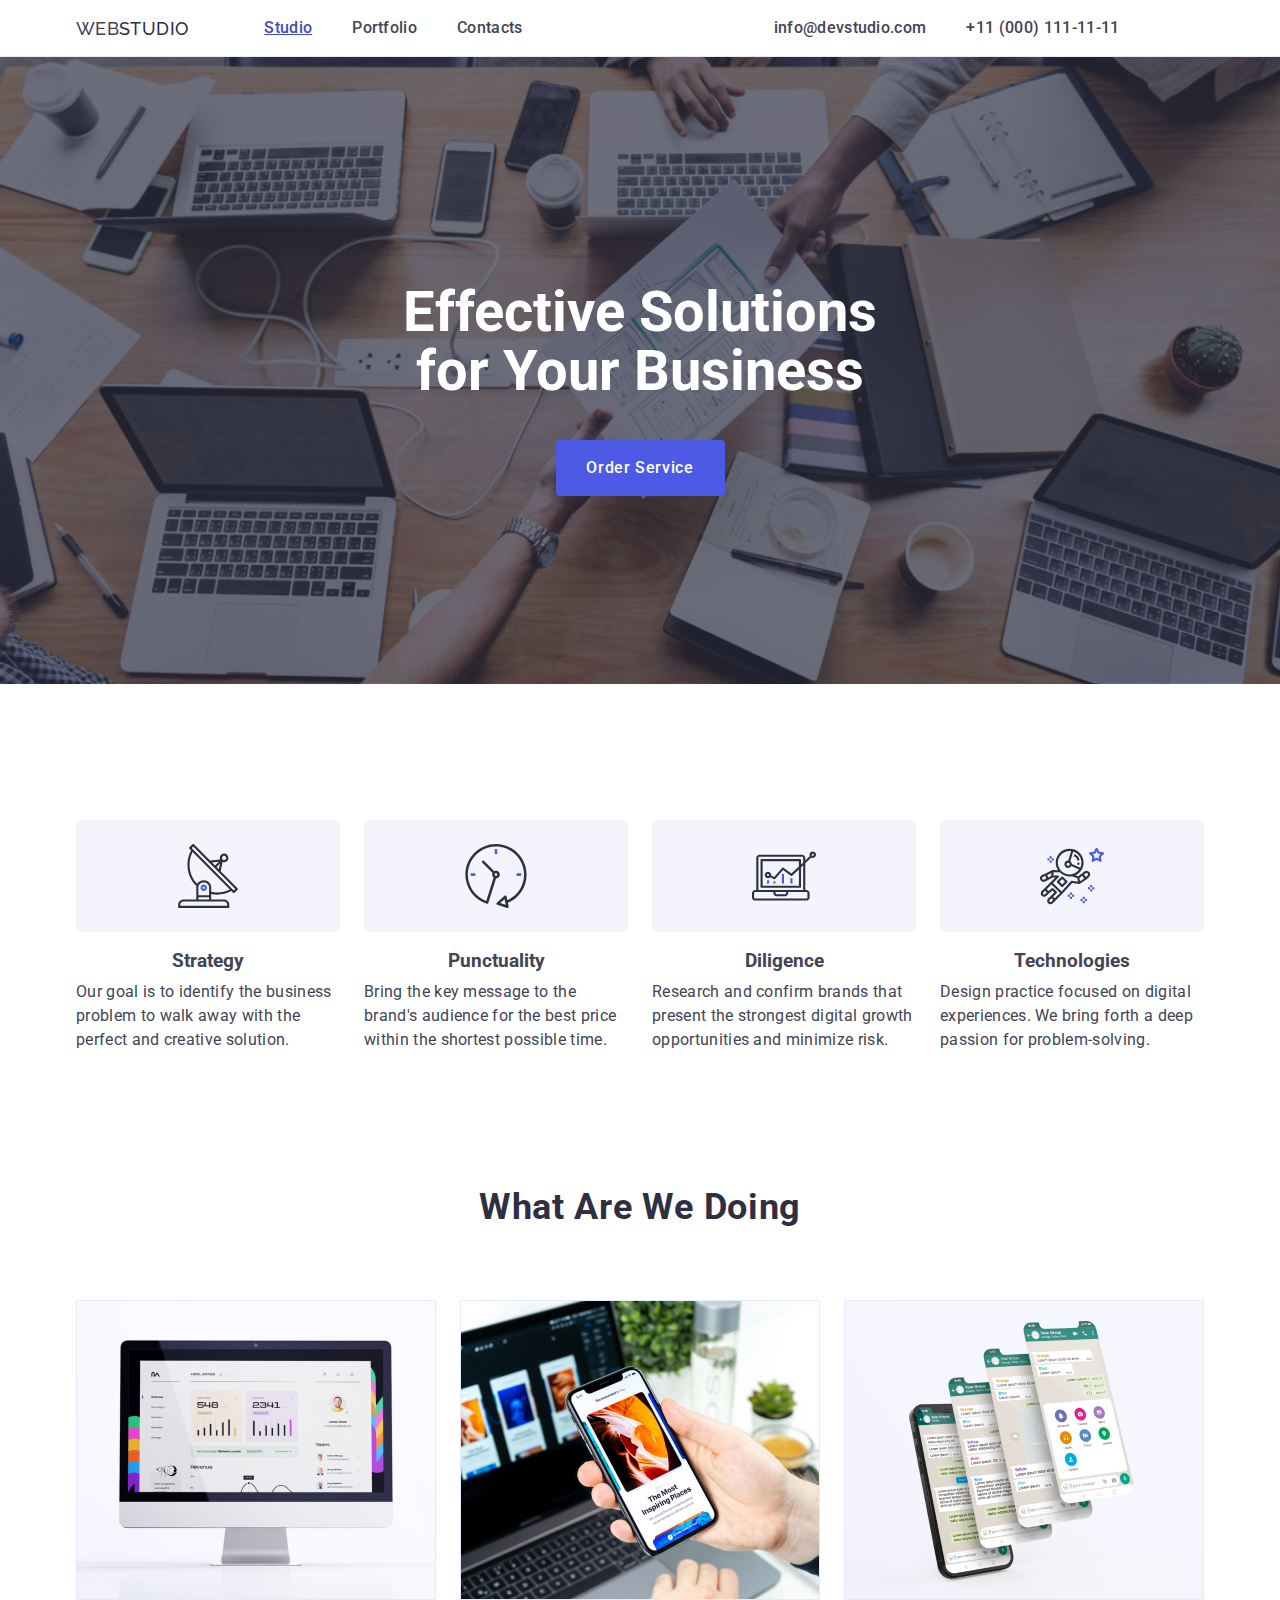
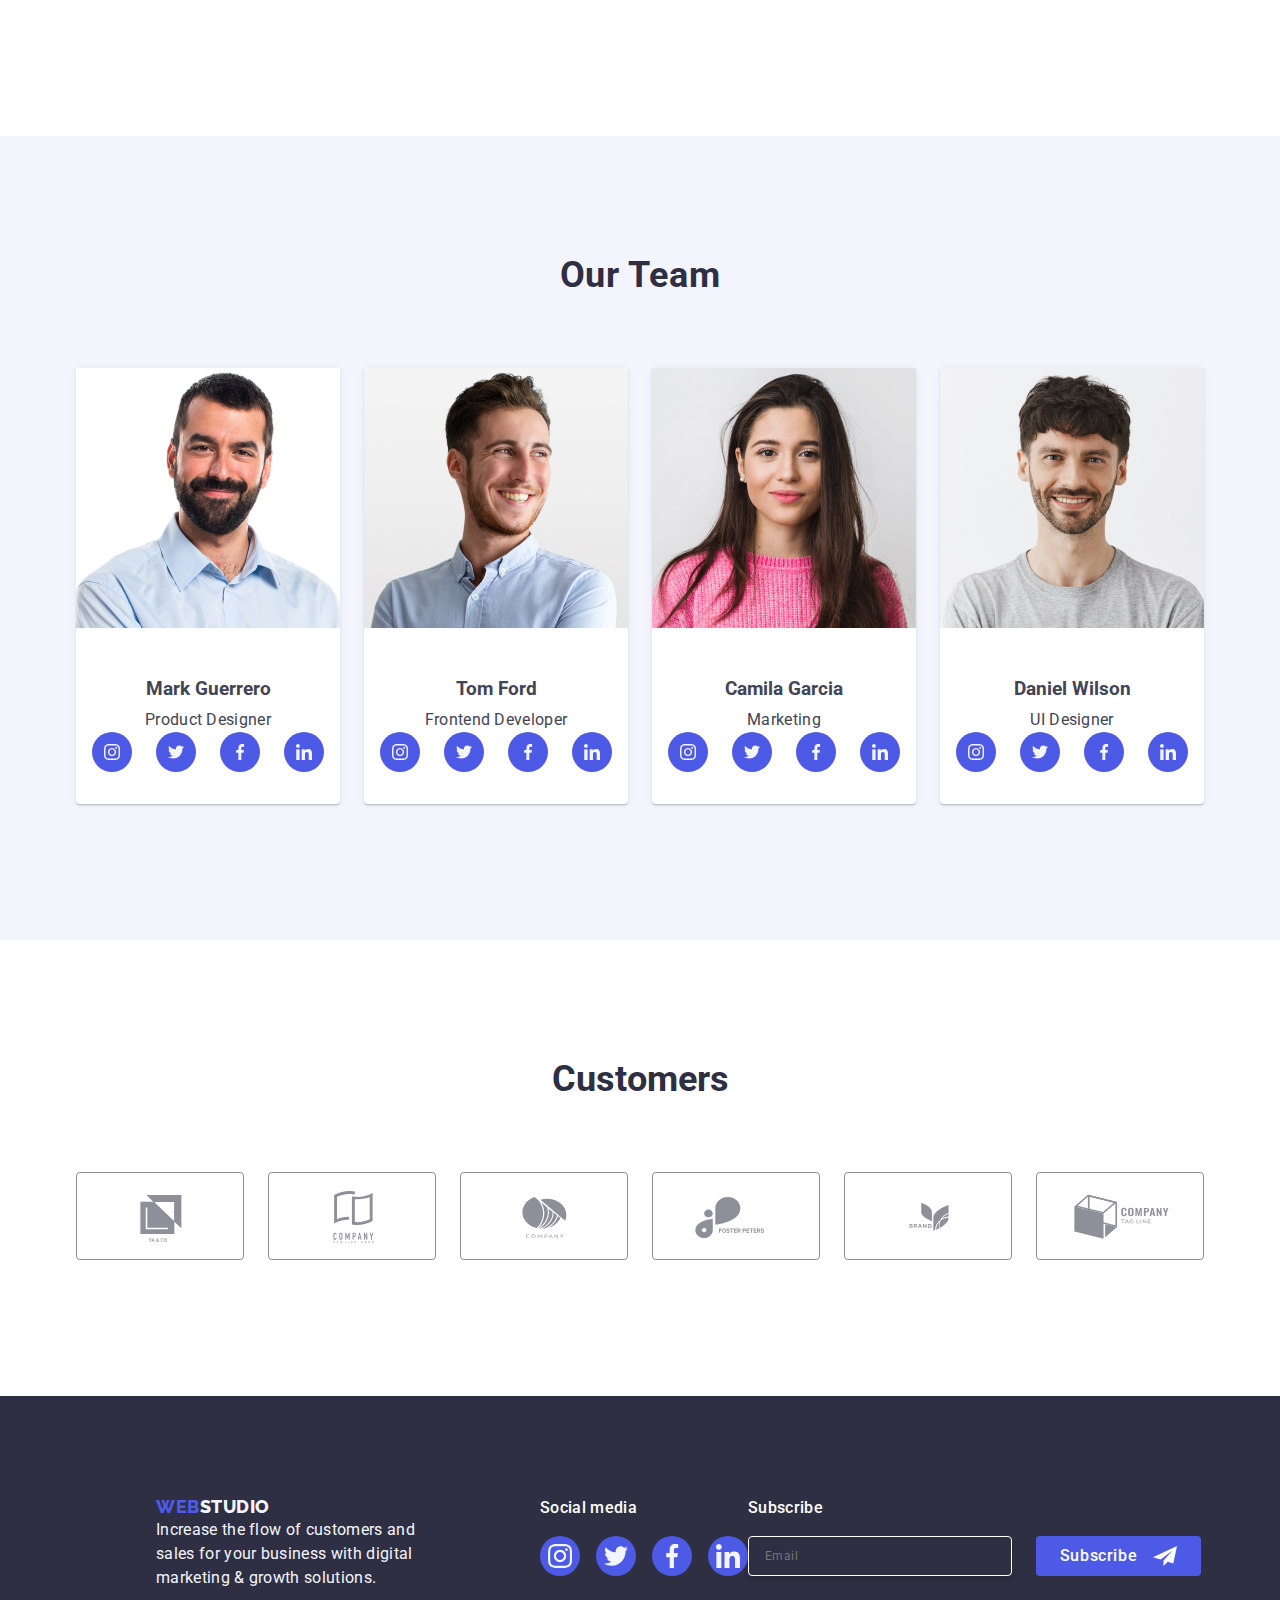
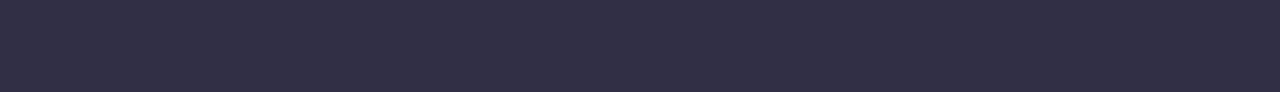
==== index.html @ 58ef7873 "Update index.html" ====
<!DOCTYPE html>
<html lang="en">
  <head>
    <meta charset="UTF-8"/>
    <meta name="viewport" content="width=device-width, initial-scale=1.0"/>
    <title>Studio</title>

    <link
      rel="stylesheet"
      href="https://cdnjs.cloudflare.com/ajax/libs/modern-normalize/1.0.0/modern-normalize.min.css"
    />

    <link rel="stylesheet" href="./css/styles.css"/>
    <link rel="preconnect" href="https://fonts.googleapis.com"/>
    <link rel="preconnect" href="https://fonts.gstatic.com" crossorigin/>
    <link
      href="https://fonts.googleapis.com/css2?family=Raleway:wght@700&display=swap"
      rel="stylesheet"/>

    <link rel="preconnect" href="https://fonts.googleapis.com" />
    <link rel="preconnect" href="https://fonts.gstatic.com" crossorigin/>
    <link
      href="https://fonts.googleapis.com/css2?family=Raleway:wght@700&family=Roboto&display=swap"
      rel="stylesheet"
    />
    <link rel="preconnect" href="https://fonts.googleapis.com" />
    <link rel="preconnect" href="https://fonts.gstatic.com" crossorigin/>
    <link
      href="https://fonts.googleapis.com/css2?family=Raleway:wght@700&family=Roboto:wght@500&display=swap"
      rel="stylesheet"
    />
    <link rel="preconnect" href="https://fonts.googleapis.com"/>
    <link rel="preconnect" href="https://fonts.gstatic.com" crossorigin/>
    <link
      href="https://fonts.googleapis.com/css2?family=Raleway:wght@700&family=Roboto:wght@700&display=swap"
      rel="stylesheet"
    />
    <link rel="preconnect" href="https://fonts.googleapis.com" />
    <link rel="preconnect" href="https://fonts.gstatic.com" crossorigin/>
    <link
      href="https://fonts.googleapis.com/css2?family=Raleway:wght@700&family=Roboto:wght@700;900&display=swap"
      rel="stylesheet"
    />
  </head>
  <body>
    <!--Hero Section-->

    <header class="header">
      <!-- Navigation -->
      <div class="header-div container">
        <nav class="nav">
          <a href="./index.html" class="logo-link link">
            Web<span class="logo-second-word">Studio</span></a
          >
          <ul class="list nav-menu">
            <li><a href="./index.html" class="nav-link studio">Studio</a></li>
            <li>
              <a href="./portfolio.html" class="nav-link link">Portfolio</a>
            </li>
            <li><a href="" class="nav-link link">Contacts</a></li>
          </ul>
        </nav>
        <!-- Contact-Informations -->
        <address class="address list">
          <ul class="list address-list">
            <li>
              <a href="mailto:info@devstudio.com" class="phone-email link"
                >info@devstudio.com</a
              >
            </li>
            <li>
              <a href="tel:+110001111111" class="phone-email link"
                >+11 (000) 111-11-11</a
              >
            </li>
          </ul>
        </address>
      </div>
    </header>

    <main>
      <!--First Section-->

      <section class="first-section">
        <div class="container">
          <h1 class="title-first-section">
            Effective Solutions for Your Business
          </h1>
          <button data-modal-open class="button-first-section" type="button" >
            Order Service
          </button>
        </div>
      </section>

      <!--Second Section-->

      <section class="second-section">
        <div class="container">
          <h2 class="secondtitle visually-hidden">What Are We Doing</h2>
          <ul class="list">
            <li class="second-section-list">
              <!--Primul element al listei conține un <div> care servește ca container pentru iconiță-->

              <div class="second-section-icons">
                <svg width="64" height="64">
                  <use href="./images/icons.svg#icon-strategy"></use>
                </svg>
              </div>
              <h3 class="title-second-section">Strategy</h3>
              <p class="paragraph-second-section">
                Our goal is to identify the business problem to walk away with
                the perfect and creative solution.
              </p>
            </li>
            <li class="second-section-list">
              <div class="second-section-icons">
                <svg width="64" height="64">
                  <use href="./images/icons.svg#icon-punctuality"></use>
                </svg>
              </div>
              <h3 class="title-second-section">Punctuality</h3>
              <p class="paragraph-second-section">
                Bring the key message to the brand's audience for the best price
                within the shortest possible time.
              </p>
            </li>
            <li class="second-section-list">
              <div class="second-section-icons">
                <svg width="64" height="64">
                  <use href="./images/icons.svg#icon-diligence"></use>
                </svg>
              </div>
              <h3 class="title-second-section">Diligence</h3>
              <p class="paragraph-second-section">
                Research and confirm brands that present the strongest digital
                growth opportunities and minimize risk.
              </p>
            </li>
            <li class="second-section-list">
              <div class="second-section-icons">
                <svg width="64" height="64">
                  <use href="./images/icons.svg#icon-technologies"></use>
                </svg>
              </div>
              <h3 class="title-second-section">Technologies</h3>
              <p class="paragraph-second-section">
                Design practice focused on digital experiences. We bring forth a
                deep passion for problem-solving.
              </p>
            </li>
          </ul>
        </div>
      </section>

      <!--Third Section-->

      <section class="section-third">
        <div class="container">
          <h2 class="title-third-section">What are we doing</h2>
          <ul class="list">
            <li class="third-section-list">
              <img src="./images/computer.jpg" alt="computer.jpg" width="360" />
            </li>
            <li class="third-section-list">
              <img
                src="./images/computer-smartphone.jpg"
                alt="computer-smartphone"
                width="360"
              />
            </li>
            <li class="third-section-list">
              <img src="./images/smartphone.jpg" alt="smartphone" width="360" />
            </li>
          </ul>
        </div>
      </section>

      <!--Forth Section-->

      <section class="forth-section">
        <div class="container">
          <h2 class="title-forth-section">Our Team</h2>
          <ul class="list">
            <li class="background-special">
              <img
                src="./images/portrait-1.jpg"
                alt="Mark Guerrero"
                width="264"
              />
              <div class="container-forth">
                <h3 class="title-second-section">Mark Guerrero</h3>
                <p class="paragraph-second-section-forth">Product Designer</p>

                <ul class="forth-social-media">
                  <li class="forth-icons">
                    <a href="" class="link-icons">
                      <svg class="our-team-icons" width="16" height="16">
                        <use href="./images/icons.svg#icon-instagram"></use>
                      </svg>
                    </a>
                  </li>
                  <li class="forth-icons">
                    <a href="" class="link-icons">
                      <svg class="our-team-icons" width="16" height="16">
                        <use href="./images/icons.svg#icon-twitter"></use>
                      </svg>
                    </a>
                  </li>
                  <li class="forth-icons">
                    <a href="" class="link-icons">
                      <svg class="our-team-icons" width="16" height="16">
                        <use href="./images/icons.svg#icon-facebook"></use>
                      </svg>
                    </a>
                  </li>
                  <li class="forth-icons">
                    <a href="" class="link-icons">
                      <svg class="our-team-icons" width="16" height="16">
                        <use href="./images/icons.svg#icon-linkedin"></use>
                      </svg>
                    </a>
                  </li>
                </ul>
              </div>
            </li>
            <li class="background-special">
              <img src="./images/portrait-2.jpg" alt="Tom Ford" width="264" />
              <div class="container-forth">
                <h3 class="title-second-section">Tom Ford</h3>
                <p class="paragraph-second-section-forth">Frontend Developer</p>
                <ul class="forth-social-media">
                  <li class="forth-icons">
                    <a href="" class="link-icons">
                      <svg width="16" height="16">
                        <use href="./images/icons.svg#icon-instagram"></use>
                      </svg>
                    </a>
                  </li>
                  <li class="forth-icons">
                    <a href="" class="link-icons">
                      <svg width="16" height="16">
                        <use href="./images/icons.svg#icon-twitter"></use>
                      </svg>
                    </a>
                  </li>
                  <li class="forth-icons">
                    <a href="" class="link-icons">
                      <svg width="16" height="16">
                        <use href="./images/icons.svg#icon-facebook"></use>
                      </svg>
                    </a>
                  </li>
                  <li class="forth-icons">
                    <a href="" class="link-icons">
                      <svg width="16" height="16">
                        <use href="./images/icons.svg#icon-linkedin"></use>
                      </svg>
                    </a>
                  </li>
                </ul>
              </div>
            </li>

            <li class="background-special">
              <img
                src="./images/portrait-3.jpg"
                alt="Camila Garcia"
                width="264"
              />
              <div class="container-forth">
                <h3 class="title-second-section">Camila Garcia</h3>
                <p class="paragraph-second-section-forth">Marketing</p>
                <ul class="forth-social-media">
                  <li class="forth-icons">
                    <a href="" class="link-icons">
                      <svg width="16" height="16">
                        <use href="./images/icons.svg#icon-instagram"></use>
                      </svg>
                    </a>
                  </li>
                  <li class="forth-icons">
                    <a href="" class="link-icons">
                      <svg width="16" height="16">
                        <use href="./images/icons.svg#icon-twitter"></use>
                      </svg>
                    </a>
                  </li>
                  <li class="forth-icons">
                    <a href="" class="link-icons">
                      <svg width="16" height="16">
                        <use href="./images/icons.svg#icon-facebook"></use>
                      </svg>
                    </a>
                  </li>
                  <li class="forth-icons">
                    <a href="" class="link-icons">
                      <svg width="16" height="16">
                        <use href="./images/icons.svg#icon-linkedin"></use>
                      </svg>
                    </a>
                  </li>
                </ul>
              </div>
            </li>

            <li class="background-special">
              <img
                src="./images/portrait-4.jpg"
                alt="Daniel Wilson"
                width="264"
              />
              <div class="container-forth">
                <h3 class="title-second-section">Daniel Wilson</h3>
                <p class="paragraph-second-section-forth">UI Designer</p>
                <ul class="forth-social-media">
                  <li class="forth-icons">
                    <a href="" class="link-icons">
                      <svg width="16" height="16">
                        <use href="./images/icons.svg#icon-instagram"></use>
                      </svg>
                    </a>
                  </li>
                  <li class="forth-icons">
                    <a href="" class="link-icons">
                      <svg width="16" height="16">
                        <use href="./images/icons.svg#icon-twitter"></use>
                      </svg>
                    </a>
                  </li>
                  <li class="forth-icons">
                    <a href="" class="link-icons">
                      <svg width="16" height="16">
                        <use href="./images/icons.svg#icon-facebook"></use>
                      </svg>
                    </a>
                  </li>
                  <li class="forth-icons">
                    <a href="" class="link-icons">
                      <svg width="16" height="16">
                        <use href="./images/icons.svg#icon-linkedin"></use>
                      </svg>
                    </a>
                  </li>
                </ul>
              </div>
            </li>
          </ul>
        </div>
      </section>

      <!--FIVE SECTION ( CUSTOMERS)-->

      <section class="section-customers">
        <div class="container">
          <h2 class="subtitle">Customers</h2>
          <ul class="list-customers">
            <li class="icons-list">
              <a href="" class="link-customers-five-section">
                <svg width="104" height="56" class="icons-list-svg">
                  <!--icon yago-->
                  <use href="./images/icons.svg#icon-YAGO"></use>
                </svg>
              </a>
            </li>
            <li class="icons-list">
              <a href="" class="link-customers-five-section">
                <svg width="104" height="56" class="icons-list-svg">
                  <!--company tagline here-->
                  <use href="./images/icons.svg#icon-Logo-1"></use>
                </svg>
              </a>
            </li>
            <li class="icons-list">
              <a href="" class="link-customers-five-section">
                <svg width="104" height="56" class="icons-list-svg">
                  <use href="./images/icons.svg#icon-COMPANY"></use>
                </svg>
              </a>
            </li>

            <li class="icons-list">
              <a href="" class="link-customers-five-section">
                <svg width="104" height="56" class="icons-list-svg">
                  <use href="./images/icons.svg#icon-Logo-3"></use>
                </svg>
              </a>
            </li>
            <li class="icons-list">
              <a href="" class="link-customers-five-section">
                <svg width="104" height="56" class="icons-list-svg">
                  <use href="./images/icons.svg#icon-BRAND"></use>
                </svg>
              </a>
            </li>

            <li class="icons-list">
              <a href="" class="link-customers-five-section">
                <svg width="104" height="56" class="icons-list-svg">
                  <use href="./images/icons.svg#icon-Logo-4"></use>
                </svg>
              </a>
            </li>
          </ul>
        </div>
      </section>
    </main>

    <!--Footer Section-->

    <footer class="footer-class">

      <!--Logo Footer-->
      <div class="container-footer">
        <div class="logo-and-paragraph">
          <a href="./index.html" class="logo-footer"
            >Web<span class="span-footer">Studio</span></a
          >
          <p class="logo-footer-link">
            Increase the flow of customers and sales for your business with
            digital marketing & growth solutions.
          </p>
        </div>


        <!--Retele sociale-->

        <div class="footer-socials">
          <p class="p-social-media">Social media</p>
          <ul class="footer-list">
            <li class="listaa">
              <a href="" class="link-footer">
                <svg class="last-icons" width="24" height="24">
                  <use href="./images/icons.svg#icon-instagram"></use>
                </svg>
              </a>
            </li>
            <li class="listaa">
              <a href="" class="link-footer">
                <svg class="last-icons" width="24" height="24">
                  <use href="./images/icons.svg#icon-twitter"></use>
                </svg>
              </a>
            </li>
            <li class="listaa">
              <a href="" class="link-footer">
                <svg class="last-icons" width="24" height="24">
                  <use href="./images/icons.svg#icon-facebook"></use>
                </svg>
              </a>
            </li>
            <li class="listaa">
              <a href="" class="link-footer">
                <svg class="last-icons" width="24" height="24">
                  <use href="./images/icons.svg#icon-linkedin"></use>
                </svg>
              </a>
            </li>
          </ul>
        </div>


        <div class="subscribe-container">
          <p class="p-subscribe">Subscribe</p>
          <form class="subscribe-form">
            <label class="subscribe-label">
              <input name="name-subscribe" type="email" placeholder="Email" class="input-sub">
            </label>
            <button type="submit" class="button-subscribe">Subscribe
              <svg class="svg-subscribe" width="24" height="24">
                <use href="./images/icons.svg#icon-three"></use>
              </svg>
            </button>
          </form>
        </div>
      </div>

    




    </footer>
    <div data-modal class="modal-cls is-hidden">
      <div class="modal-window">
        <button data-modal-close type="button" class="modal-button">
          <svg width="8" height="8" class="modal-svg">
            <use href="./images/icons.svg#close-black"></use>
          </svg>
        </button>
        <p class="p-modal">Leave your contacts and we will call you back</p>


        <!--FORM-->

        <form>
        
        <div class="form">

          <!--Name-->
          <label class="name-label" for="user-name" >Name</label>
           <div class="input">
            <input class="input-class" id="user-name" name="user-name" type="text">
            <svg class="input-svg" width="18" height="24">
              <use href="./images/icons.svg#icon-man"></use>
            </svg>
          </div>
          </div>
         
            <!--Phone-->

            <div class="form">
         
            <label for="user-name" class="name-label">Phone</label>
            <div class="input">
              <input class="input-class" id="user-name" name="user-name" type="text">
              <svg class="input-svg" width="18" height="24">
                <use href="./images/icons.svg#icon-phone"></use>
              </svg>
           </div>
          </div>
          


            <!--Email-->

            <div class="form">
          
            <label for="user-name" class="name-label">Email</label>
            <div class="input">
              <input class="input-class" id="user-name" name="user-name" type="text">
              <svg  class="input-svg" width="18" height="24">
                <use href="./images/icons.svg#icon-email-black"></use>
              </svg>
           </div>
           </div>
          
            <!--Comment-->

           <div class="comment-form">
            <label class="name-label" for="user-comment">Comment</label>
            <textarea class="textarea-form" id="user-comment" name="user-comment" placeholder="Text input"></textarea>

           </div>


           <!--Checkbox-->


           <div class="container-checkbox">
            <input class="input-checkbox visually-hidden" id="user-privacy" type="checkbox" value="true" name="user-privacy">
            <label for="user-privacy" class="name-label-checkbox" >I accept the terms and conditions of the
            <span class="span-privacy">
              <svg class="svg-checkbox" width="10" height="8">
                <use href="./images.svg#check"></use>
              </svg>
            </span>
            <a href="" class="link-privacy">Privacy Policy</a>
          </label>

          </div>
          <button class="button-checkbox">Send</button>
          </form>


           </div>



           
         

        

        

        

          
          
     

    </div>
    <script src="./js/modal.js"></script>


  </body>
</html>
---- css/styles.css ----
:root {
  --main-color-white: white;
  --text-color-white: #FFFFFFFF;
  --text-color-navy: #2e2f42;
  --text-color-slate: #434455;
  --text-color-cloud: #f4f4fd;
  --text-color-logo: #4d5ae5;
  --background-color: #2e2f42;
  --button-hover-color: #404bbf;
  --label-color: #8e8f99;
  /* --button-color: #f4f4f4fd; */
  
  --logo-font-family: "Raleway", sans-serif;
  --text-font-family: "Roboto", sans-serif;
}

body {
  font-family: var(--text-font-family);
  background-color: var(--main-color-white);
  color: var(--text-color-slate);
}


h2 {
  margin: 0;
}


p{
  margin: 0;
  
}









.container {
  width: 1158px;
  margin: 0 auto;
  padding: 0 15px;
}


/*Header*/



.header {
  border-bottom: 1px solid #e7e9fc;
  box-shadow: 0px 2px 1px rgba(46, 47, 66, 0.08), 0px 1px 1px rgba(46, 47, 66, 0.16), 0px 1px 6px rgba(46, 47, 66, 0.08);
}

.header-div {
  display: flex;
  width: 1158px;
  margin: 0 auto;
  padding: 0 15px;
}



.nav {
  display: flex;
  align-items: center;
}


.logo-link {
  color: var(--text-color-logo);
  font-family: var(--logo-font-family);
  font-size: 18px;
  font-weight: 800;
  line-height: 1.17;
  letter-spacing: 0.54px;
  text-transform: uppercase;
  margin-right: 76px;
  display: inline-block;
}



.logo-second-word {
  color: var(--text-color-navy);
}


.list {
  list-style: none;
  gap: 24px;

  display: flex;
}


.nav-menu {
  display: flex;
  gap: 40px;
}




.nav-link {
  color: var(--text-color-navy);
  font-size: 16px;
  font-weight: 500;
  line-height: 150%;
  letter-spacing: 0.32px;
  padding: 24px 0;
 



  
}

.nav-link:hover .nav-link:focus {
  color: var(--button-hover-color);
}




.address {
  color: var(--text-color-slate);
  font-size: 16px;
  font-style: normal;
  line-height: 150%;
  letter-spacing: 0.32px;
}

.address-list {
  display: flex;
  gap: 40px;
  /* adaugat in tema 4 */
  padding-left: 251px;
}

.address:hover .address:focus {
  color: var(--text-color-cloud);
}


.phone-email {
  color: var(--text-color-slate);
  line-height: 1.5;
  letter-spacing: 0.02em;
  transition: color 250ms cubic-bezier(0.4, 0, 0.2, 1);
}

.phone-email:hover .phone-email:focus {
  background-color: var(--button-hover-color);
}


/*First Section*/




.first-section {
  background-color: #2e2f42;
  padding: 188px 0;
  background-image: linear-gradient(
      rgba(46, 47, 66, 0.7),
      rgba(46, 47, 66, 0.7)
    ),
    url(../images/pozahero.jpg);

  background-repeat: no-repeat;
  background-position: center;
  background-size: cover;
  max-width: 1440px;
}



.title-first-section {
  font-size: 56px;
  line-height: 1.07;
  text-align: center;
  color: #ffffff;
  width: 496px;

  margin-left: auto;
  margin-right: auto;
}

.button-first-section {
  display: block;
  min-width: 169px;
  height: 56px;
  border: none;
  background-color: #4d5ae5;
  border-radius: 4px;
  cursor: pointer;
  color: var(--WHITE, #fff);

  /* Button Text */
  font-family: Roboto;
  font-size: 16px;
  font-style: normal;
  font-weight: 500;
  line-height: 24px; /* 150% */
  letter-spacing: 0.64px;
  margin-left: auto;
  margin-right: auto;
  transition: background-color 250ms cubic-bezier(0.4, 0, 0.2, 1);
  
}

.button-first-section:hover {
  background-color: #404bbf;
}

.button-first-section:focus {
  background-color: #404bbf;
}



/*Second section*/

.p-social-media {

  margin-bottom: 16px;
  font-family: Roboto;
  font-weight: 500;
  font-size: 16px;
  line-height: 1.5;
  letter-spacing: 0.02em;
  color: var(--text-color-white);
  font-style: normal;
  
  
}










ul {
  padding: 0;
}



.title-second-section {
  margin-bottom: 8px;
  text-align: center;
}

.paragraph-second-section {
  /* Body */
  font-family: Roboto;
  font-size: 16px;
  font-style: normal;
  font-weight: 400;
  line-height: 24px; /* 150% */
  letter-spacing: 0.32px;
}

.second-section {
  padding: 120px 0;
  display: flex;
}

.paragraph-second-section-forth {
  color: var(--SLATE, #434455);
  text-align: center;

  /* Body */
  font-family: Roboto;
  font-size: 16px;
  font-style: normal;
  font-weight: 400;
  line-height: 24px; /* 150% */
  letter-spacing: 0.32px;
}

.forth-social-media {
  display: flex;
  justify-content: center;
  gap: 24px;
}

.forth-icons {
  height: 40px;
  width: 40px;
  list-style-type: none;
}

.link-icons {
  width: 100%;
  height: 100%;
  background-color: #4d5ae5;
  border-radius: 50%;
  display: flex;
  align-items: center;
  justify-content: Center;
  fill: var(--text-color-cloud);
  transition: background-color 250ms cubic-bezier(0.4, 0, 0.2, 1);

}

.link-icons:hover {
  background-color: #404bbf;
}

.link-icons:focus {
  background-color: #404bbf;
}

.our-team-icons {
  /* fill: #f4f4fd; */
  fill: var(--text-color-cloud);
}

.section-customers {
  padding-top: 120px;
  padding-bottom: 120px;
}



.list-customers {
  list-style: none;
  /* padding: 24px; */
  display: flex;

  gap: 24px;

  
}


.subtitle {

  font-size: 36px;
  line-height: 1.11;
  color: var(--NAVY-BLUE, #2e2f42);
  margin-bottom: 72px;
  
  text-align: center;
}





.icons-list {
  width: 168px;
  height: 88px;
  /* flex-shrink: 0;
  border-radius: 4px;
  border: 1px solid #8e8f99;
  display: flex;
  align-items: center;
  fill: currentColor; */
}

.icons-list-svg {

  width: 104px;
  height: 56px;
  fill: currentColor;


}


.link-customers-five-section {
  width: 100%;
  height: 100%;
  border: 1px solid #8e8f99;
  border-radius: 4px;
  display: flex;
  align-items: center;
  justify-content: center;
  color: #8e8f99;
  transition: border-color 250ms cubic-bezier(0.4, 0, 0.2, 1), color 250ms cubic-bezier(0.4, 0, 0.2, 1);

  /* box-sizing: border-box; */
}

.link-customers-five-section:hover {
  color: #404bbf;
  border-color: #404bbf;
}

.link-customers-five-section:focus {
  color: #404bbf ;
  border-color: #404bbf;
}

.link {
  text-decoration: none;
  font-weight: 500;
  line-height: 1.5;
  letter-spacing: 0.02em;
  color: var(--list-color);
}

.forth-section {
  background-color: #f4f4fd;
  padding: 120px 0;
}

.title-forth-section {
  margin-bottom: 72px;
  font-size: 36px;
  line-height: 1.11;
  text-align: center;
  letter-spacing: 0.02em;
  text-transform: capitalize;
  color: #2e2f42;
}

.background-special {
  border-top-left-radius: 0px;
  border-top-right-radius: 0px;
  border-bottom-left-radius: 4px;
  border-bottom-right-radius: 4px;
  width: 100%;
  min-width: 264px;
  gap: 24px;

  box-shadow: 0px 1px 6px rgba(46, 47, 66, 0.08),
    0px 1px 1px rgba(46, 47, 66, 0.16), 0px 2px 1px rgba(46, 47, 66, 0.08);
  border-radius: 0px 0px 4px 4px;
  background: var(--WHITE, #fff);
  box-shadow: 0px 2px 1px 0px rgba(46, 47, 66, 0.08),
    0px 1px 1px 0px rgba(46, 47, 66, 0.16),
    0px 1px 6px 0px rgba(46, 47, 66, 0.08);
}

.container-forth {
  padding-top: 32px;
  padding-bottom: 32px;
}

.link:hover {
  color: #404bbf;
}
.link:focus {
  color: #404bbf;
}



img {
  display: block;
}

.studio {

  color: #404bbf;
  position: relative;
  transition: color 250ms cubic-bezier(0.4, 0, 0.2, 1);
  
  
  

}



.studio::after {

  content: "";
  position: absolute;
  left: 0;
  bottom: -1px;
  height: 4px;
  background-color: #404bbf;
  border-radius: 2px;
  transition: color 250ms cubic-bezier(0.4, 0, 0.2, 1);



}




/* .port {

  color: #404bbf;
  position: relative;

  







} */


.port::after {

  content: '';
  position: absolute;
  left: 0;
  bottom: -1px;
  height: 4px;
  background-color: #404bbf;
  border-radius: 2px;
  transition: color 250ms cubic-bezier(0.4, 0, 0.2, 1);




}












.button {
  font-family: "Roboto", sans-serif;
  font-weight: 500;
  font-size: 16px;
  line-height: 1.5;
  letter-spacing: 0.04em;
  color: #4d5ae5;
  background-color: #f4f4fd;

  cursor: pointer;
  padding: 12px 24px;
  border: 1px solid #e7e9fc;
  border-radius: 4px;
  transition: color 250ms cubic-bezier(0.4, 0, 0.2, 1), background-color 250ms cubic-bezier(0.4, 0,  0.2, 1), border-color 250ms cubic-bezier(0.4, 0, 0.2, 1), box-shadow 250ms cubic-bezier(0.4, 0, 0.2, 1);
  
 
  



}






.button:hover {
  background-color: #404bbf;
  color: #ffffffff;
  border: 1px solid transparent;
  box-shadow:  0px 3px 1px rgba(0, 0, 0, 0.1), 0px 2px 1px rgba(0, 0, 0, 0.08), 0px 2px 2px rgba(0, 0, 0, 0.12);
}
.button:focus {
  background-color: #404bbf;
  color: #ffffffff;
  border: 1px solid transparent;
  box-shadow:  0px 3px 1px rgba(0, 0, 0, 0.1), 0px 2px 1px rgba(0, 0, 0, 0.08), 0px 2px 2px rgba(0, 0, 0, 0.12);

}




.portfolio-list {
  display: flex;
  flex-wrap: wrap;
  column-gap: 24px;
  row-gap: 48px;
}

.portfolio-link {
  /* width: calc((100%-48px) / 3); */
  display:block;
  transition: box-shadow 250ms cubic-bezier(0.4, 0, 0.2, 1);

 



}

.portfolio-link-div {
  padding: 32px 16px;
  border: 1px solid #e7e9fc;
  border-top: none;
 
 
}

.portfolio-link:hover{
  box-shadow: 0px 1px 6px rgba(46, 47, 66, 0.08), 0px 1px 1px rgba(46, 47, 66, 0.16), 0px 2px 1px rgba(46, 47, 66, 0.08); 
  /* transition: box-shadow 250ms cubic-bezier(0.4, 0, 0.2, 1); */

  /* transform: translateY(0%); */

  


 





}

.card {

  position: relative;
  overflow: hidden;


}

.p-card {

  position: absolute;
  top: 0;

  
  font-size: 16px;
  line-height: 1.5em;
  letter-spacing: 0.02em;
  color: var(--text-color-cloud);
  padding: 40px 32px;
  background-color: #4d5ae5;
  height: 100%;
  width: 100%;
  transform: translateY(100%);
  transition: transform 250ms cubic-bezier(0.4, 0, 0.2, 1);
  
  


}


.portfolio-link:hover .p-card {

  transform: translateY(0);

}


.portfolio-link:focus .p-card {

  transform: translateY(0);
}







.portfolio-link:focus{

  box-shadow: 0px 1px 6px rgba(46, 47, 66, 0.08), 0px 1px 1px rgba(46, 47, 66, 0.16), 0px 2px 1px rgba(46, 47, 66, 0.08); 
  transform: translateY(0%);

}





.footer-class {
  background-color: var(--background-color);
  padding: 100px 0;
  /* margin: 0; */
}

.container-footer {
  display: flex;
  align-items: baseline;
  /* margin-right: 120px; */
}

.logo-and-paragraph {
  /* padding-top: 32px;
  padding-bottom: 32px; */
  margin-right: 120px;
}

.span-footer {
  color: var(--CLOUD, #f4f4fd);


  /* font-family: Raleway;
  font-size: 18px;
  font-style: normal;
  font-weight: 800;
  line-height: 21px; /* 116.667% */



  /* letter-spacing: 0.54px;
  text-transform: uppercase; */ 
}

.logo-footer {
  color: var(--IRIS, #4d5ae5);
  font-family: Raleway;
  font-size: 18px;
  font-style: normal;
  font-weight: 800;
  line-height: 21px; /* 116.667% */
  letter-spacing: 0.54px;
  text-transform: uppercase;

  text-decoration: none;
  margin-left: 156px;
}

.last-icons {
  /* fill: #f4f4f4fd; */
  fill: var(--text-color-cloud);
}

.logo-footer-link {
  color: var(--CLOUD, #f4f4fd);

  /* Body */
  /* font-family: Roboto; */
  font-size: 16px;
  font-style: normal;
  font-weight: 400;
  line-height: 1.5; /* 150% */
  letter-spacing: 0.32px;
  max-width: 264px;
  margin-left: 156px;

}







.footer-list {
  display: flex;
  gap: 16px;
}

.listaa {
  width: 40px;
  height: 40px;
  list-style-type: none;
}

.link-footer {
  width: 100%;
  height: 100%;
  background-color: #4d5ae5;
  border-radius: 50%;
  display: flex;
  align-items: center;
  justify-content: center;
  transition: background-color 250ms cubic-bezier(0.4, 0, 0.2, 1);

}

.link-footer:hover,
.link-footer:focus{

  background-color: #31d0aa;

  

}

.filter-section {
  padding-top: 96px;
  padding-bottom: 120px;
}

.buttons-list {
  display: flex;
  justify-content: center;
  gap: 24px;
  margin-bottom: 72px;
}

/* .button-filter {
  font-family: var(--text-font-family);
  color: #4d5ae5;
  font-size: 16px;
  font-weight: 500;
  line-height: 150%;
  letter-spacing: 0.64px;
  background-color: var(--text-color-cloud);
  cursor: pointer;
}

.button-filter:hover .button-filter:focus {
  color: #ffffffff;
  background-color: #404bbf;
} */

.projects-name {
  color: var(--text-color-navy);
  font-weight: 500;
  font-size: 20px;
  line-height: 1.2;
  letter-spacing: 0.02em;
  margin-bottom: 8px;
}

.projects-description {
  color: var(--text-color-slate);
  font-size: 16px;
  line-height: 1.5;
  letter-spacing: 0.02em;
}




.first-section {
  background-color: #2e2f42;
  padding: 188px 0;
  background-image: linear-gradient(
      rgba(46, 47, 66, 0.7),
      rgba(46, 47, 66, 0.7)
    ),
    url(../images/pozahero.jpg);

  background-repeat: no-repeat;
  background-position: center;
  background-size: cover;
  max-width: 1440px;
}

.title-first-section {
  font-size: 56px;
  line-height: 1.07;
  text-align: center;
  color: #ffffff;
  width: 496px;

  margin-left: auto;
  margin-right: auto;
}








/*Second section*/

.visually-hidden {
  position: absolute;
  width: 1px;
  height: 1px;
  margin: -1px;
  border: 0;
  padding: 0;
  white-space: nowrap;
  clip-path: inset(100%);
  clip: rect(0, 0, 0, 0);
  overflow: hidden;
}

.second-section-list {
  width: 100%;
  min-width: 264px;
  gap: 24px;
}

.second-section-icons {
  display: flex;
  align-items: center;
  justify-content: center;
  height: 112px;
  background-color: #f4f4fd;
  border-radius: 4px;
  margin-bottom: 8px;
}

.section-third {
  padding-bottom: 120px;
}

.title-third-section {
  font-size: 36px;
  line-height: 1.11;
  text-align: center;
  letter-spacing: 0.02em;
  text-transform: capitalize;
  color: #2e2f42;
  margin-bottom: 72px;
}

.third-section-list {
  min-width: 360px;
  width: 100%;
  gap: 24px;
}

/*Forth Section*/

.forth-section {
  background-color: #f4f4fd;
  padding: 120px 0;
}

.title-forth-section {
  margin-bottom: 72px;
  font-size: 36px;
  line-height: 1.11;
  text-align: center;
  letter-spacing: 0.02em;
  text-transform: capitalize;
  color: #2e2f42;
}

.background-special {
  border-top-left-radius: 0px;
  border-top-right-radius: 0px;
  border-bottom-left-radius: 4px;
  border-bottom-right-radius: 4px;
  width: 100%;
  min-width: 264px;
  gap: 24px;

  box-shadow: 0px 1px 6px rgba(46, 47, 66, 0.08),
    0px 1px 1px rgba(46, 47, 66, 0.16), 0px 2px 1px rgba(46, 47, 66, 0.08);
  border-radius: 0px 0px 4px 4px;
  background: var(--WHITE, #fff);
  box-shadow: 0px 2px 1px 0px rgba(46, 47, 66, 0.08),
    0px 1px 1px 0px rgba(46, 47, 66, 0.16),
    0px 1px 6px 0px rgba(46, 47, 66, 0.08);
}



.paragraph-second-section-forth {
  color: var(--SLATE, #434455);
  text-align: center;

  /* Body */
  font-family: Roboto;
  font-size: 16px;
  font-style: normal;
  font-weight: 400;
  line-height: 24px; /* 150% */
  letter-spacing: 0.32px;
}


/* Fereastra modala*/

.modal-cls {

  position: fixed;
  top: 0;
  left: 0;
  width: 100%;
  height: 100%;
  background-color: rgba(46, 47, 66, 0.4);
  transition: opacity 250ms cubic-bezier(0.4, 0, 0.2, 1), visibility 250ms cubic-bezier(0.4, 0, 0.2, 1);
  padding: 72px 24px 24px 24px 24px;
  






}

.is-hidden {

  opacity: 0;
  visibility: hidden;
  pointer-events: none;




}


.modal-window {

  position: absolute;
  top: 50%;
  left: 50%;
  transform: translate(-50%, -50%) scale(1);
  width: 408px;
  min-height: 584px;
  background: #fcfcfc;
  box-shadow: 0px 1px 1px rgba(0, 0,  0, 0.14), 0px 1px 3px rgba(0, 0, 0, 0.12), 0px 2px 1px rgba(0, 0, 0, 0.2);
  border-radius: 4px;
  transition: transform 250ms cubic-bezier(0.4, 0, 0.2, 1);

  

  
  





}

.modal-button {

  position: absolute;
  top: 24px;
  right: 24px;
  width: 24px;
  height: 24px;
  border-radius: 50%;
  display: flex;
  align-items: center;
  justify-content: center;
  background-color: #e7e9fc;
  
  padding: 0;
  cursor: pointer;
  transition: background-color 250ms cubic-bezier(0.4, 0, 0.2, 1), border 250ms cubic-bezier(0.4, 0, 0.2, 1);
  border: 1px solid rgba(0, 0, 0, 0.1);
  






}

.modal-button:hover,
.modal-button:focus {

  background-color: #404bbf;
  border: none;
  fill: #ffffff;




}




.modal-svg {

  transition: fill 250ms cubic-bezier(0.4, 0, 0.2, 1);


}


.p-modal {

  font-weight: 500;
  font-size: 16px;
  line-height: 1.5;
  text-align: center;
  letter-spacing: 0.02em;
  color: var(--text-color-navy);
  margin-bottom: 16px;


}

.form {

  margin-bottom: 8px;
  gap: 24px;
   

}

.name-label {

  font-size: 12px;
  line-height: 1.17;
  letter-spacing: 0.04em;
  color: var(--label-color);
  display: block;
  margin-bottom: 4px;
  display: block;


}

.input {

  position: relative;


}

.input-class {

  width: 100%;
  height: 40px;
  border: 1px solid rgba(46, 47, 66, 0.4);
  border-radius: 4px;
  background-color: transparent;
  padding-left: 38px;
  outline: transparent;
  transition: border-color 250ms cubic-bezier(0.4, 0, 0.2, 1);





}


.input-class:focus {

  border-color: #4D5AE5 ;
  fill: #4D5AE5;





}


.input-svg {

  position: absolute;
  left: 16px;
  top: 50%;
  transform: translateY(-50%);
  transition: fill 250ms cubic-bezier(0.4, 0, 0.2, 1);


}


.comment-form {

  margin-bottom: 16px;


}

.textarea-form {

  width: 100%;
  height: 120px;
  font-size: 12px;
  line-height: 1.17;
  letter-spacing: 0.04em;
  color: rgba(46, 47, 66, 0.4);
  border: 1px solid rgba(46, 47, 66, 0.4);
  border-radius: 4px;
  background-color: transparent;
  padding: 8px 16px;
  outline: transparent;
  resize: none;
  transition: fill 250ms cubic-bezier(0.4, 0, 0.2, 1);




}


.textarea-form:focus {

  border-color: #4D5AE5;




}


.container-checkbox {

  margin-bottom: 24px;




}


.name-label-checkbox {

  font-size: 12px;
  line-height: 1.17;
  letter-spacing: 0.04em;
  color: #8e8f99; 
  display: block;




}

.span-privacy {

  width: 16px;
  height: 16px;
  border: 1px solid rgba(46, 47, 66, 0.4);
  border-radius: 2px;
  transition: background-colour 250ms cubic-bezier(0.4, 0, 0.2, 1), border 250ms cubic-bezier(0.4, 0, 0.2, 1), fill 250ms cubic-bezier(0.4, 0, 0.2, 1), fill 250ms cubic-bezier(0.4, 0, 0.2, 1);
  display: inline-flex;
  align-items: center;
  justify-content: center;
  fill: transparent;





}

.link-privacy {

  color: var(--text-color-logo);





}

.button-checkbox {

  display: block;
  min-width: 169px;
  height: 56px;
  font-family: "Roboto", sans-serif;
  font-size: 16px;
  font-weight: 500;
  line-height: 1.5;
  letter-spacing: 0.04em;
  color: #ffffff;
  cursor: pointer;
  background-color: #4D5AE5;
  border: none;
  border-radius: 4px;
  font-size: 16px;
  font-weight: 500;
  line-height: 1.5;
  letter-spacing: 0.04em;
  color: #ffffff;
  cursor: pointer;
  border-radius: 4px;
  transition: background-color 250ms cubic-bezier(0.4, 0, 0.2, 1);







}


.p-subscribe {

  margin-bottom: 16px;
  font-weight: 500;
  font-size: 16px;
  line-height: 1.5;
  letter-spacing: 0.02em;
  color: #ffffff;




}

.subscribe-form {

  display: flex;
  gap: 24px;





}

.subscribe-label {

  gap: 24px;




}

.input-sub {

  width: 264px;
  height: 40px;
  border: 1px solid #ffffff;
  background-color: transparent;
  font-size: 12px;
  line-height: 1.5;
  letter-spacing: 0.04em;
  padding-left: 16px;
  box-shadow: 0px 4px 4px 0px rgba(0, 0, 0, 0.15);
  border-radius: 4px;
  color: #ffffff;


}

.placeholder {

  color: #ffffff;



}

.button-subscribe {

  min-width: 165px;
  height: 40px;
  display: flex;
  justify-content: center;
  align-items: center;
  font-family: "Roboto", sans-serif;
  font-size: 16px;
  font-weight: 500;
  line-height: 1.5;
  letter-spacing: 0.04em;
  color: #ffffff;
  cursor: pointer;
  background-color: #4D5AE5;
  border: none;
  border-radius: 4px;





}

.svg-subscribe {

  margin-left: 16px;






}


input:checked ~.span-privacy {

  background-color:  #404bbf;
  border: none;
  fill: #F4F4FD;




}
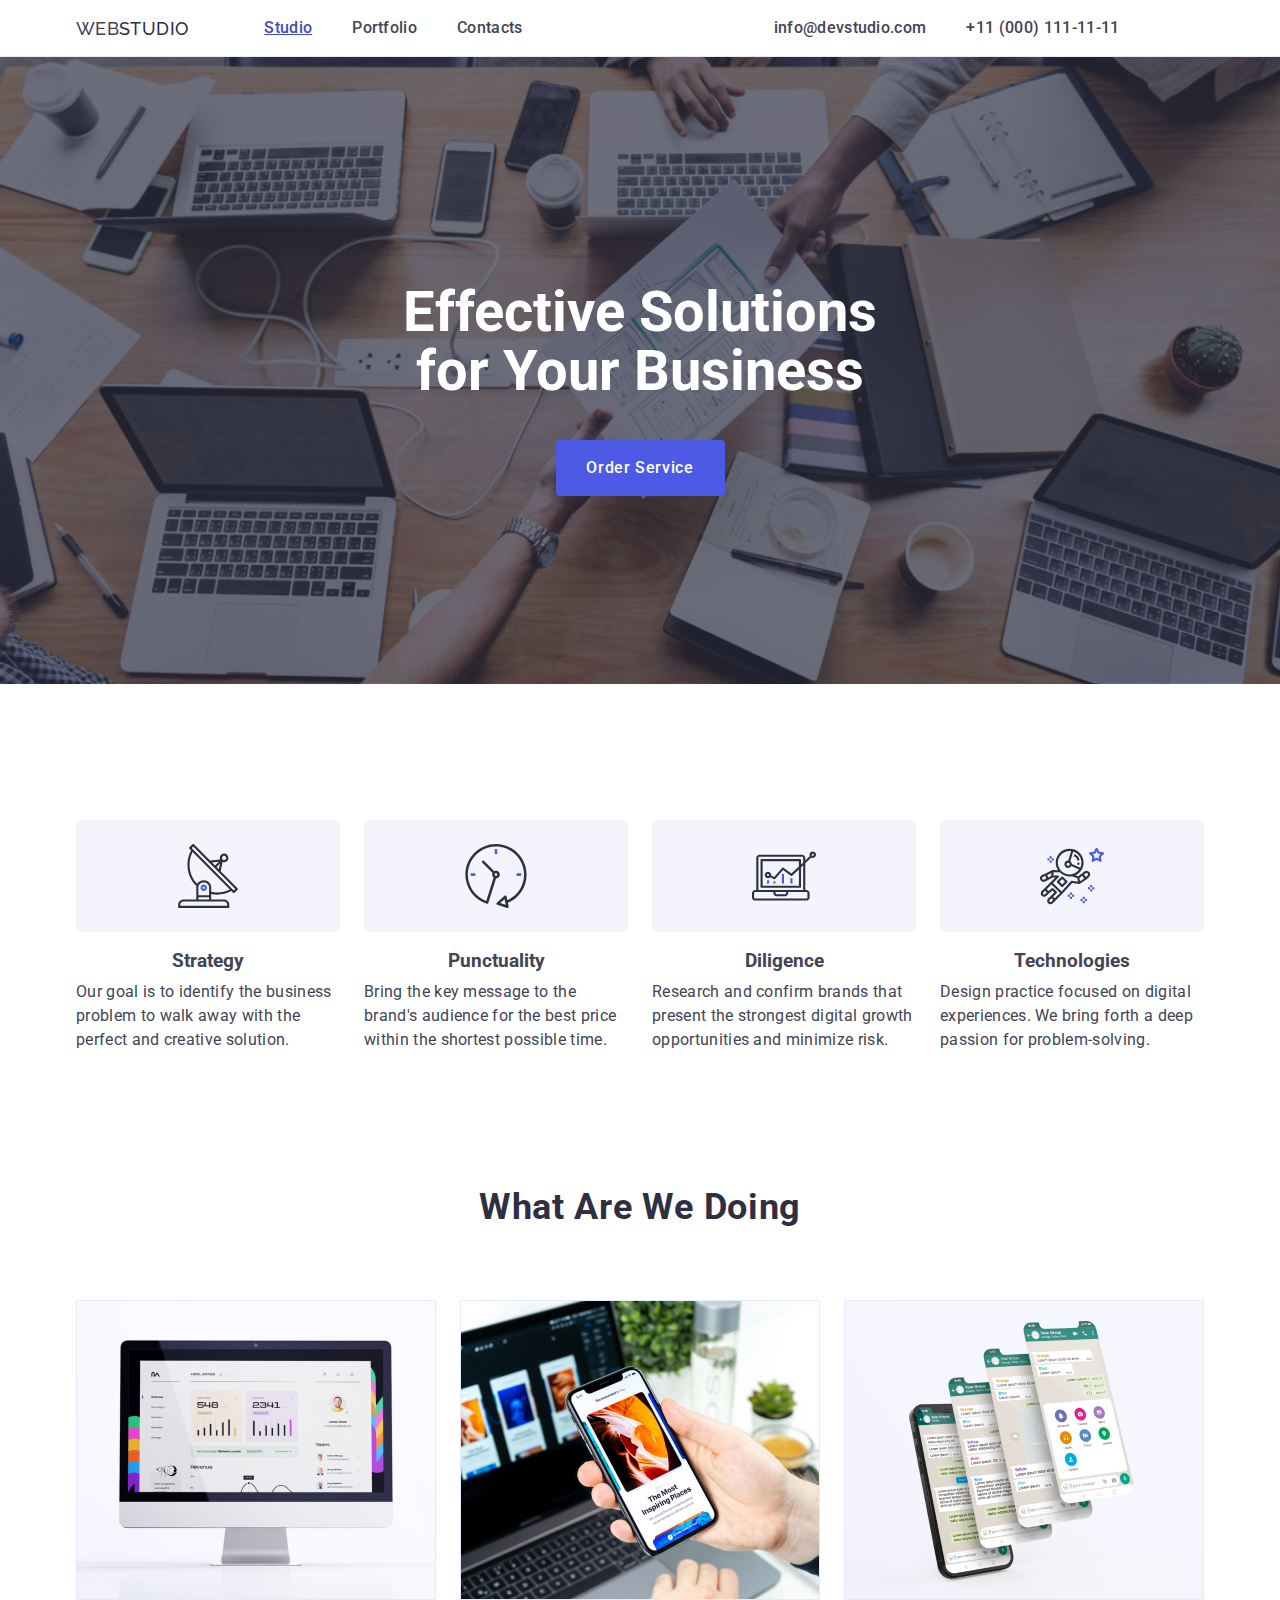
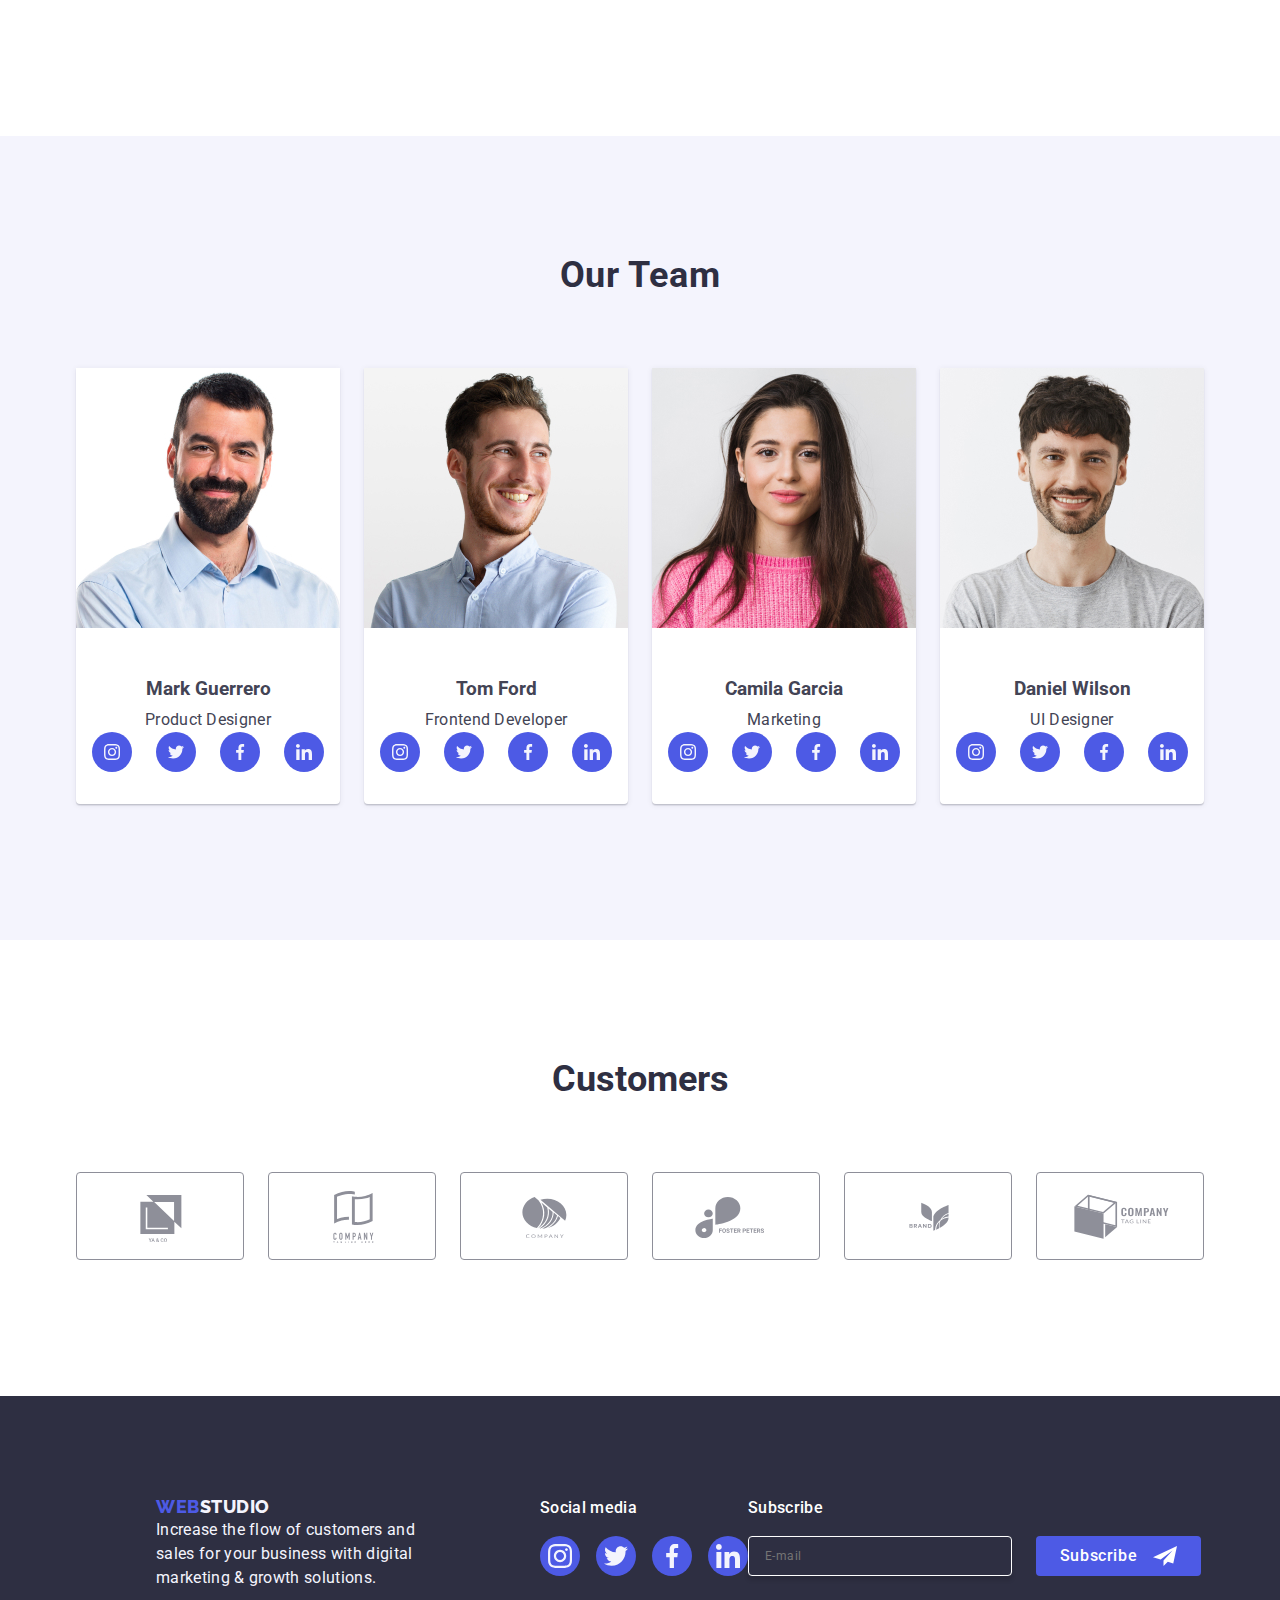
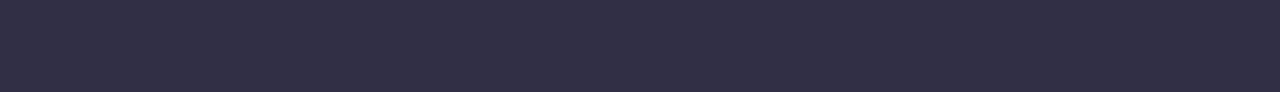
==== commit 433a6fbf: "Update index.html" ====
--- a/index.html
+++ b/index.html
@@ -463,7 +463,7 @@
           <p class="p-subscribe">Subscribe</p>
           <form class="subscribe-form">
             <label class="subscribe-label">
-              <input name="name-subscribe" type="email" placeholder="Email" class="input-sub">
+              <input name="name-subscribe" type="email" placeholder="E-mail" class="input-sub">
             </label>
             <button type="submit" class="button-subscribe">Subscribe
               <svg class="svg-subscribe" width="24" height="24">
@@ -547,7 +547,7 @@
 
 
            <div class="container-checkbox">
-            <input class="input-checkbox visually-hidden" id="user-privacy" type="checkbox" value="true" name="user-privacy">
+            <input class="input-checkbox visually-hidden" id="user-privacy" type="checkbox" value="true" name="user-privacy" checked>
             <label for="user-privacy" class="name-label-checkbox" >I accept the terms and conditions of the
             <span class="span-privacy">
               <svg class="svg-checkbox" width="10" height="8">
--- a/css/styles.css
+++ b/css/styles.css
@@ -1016,6 +1016,11 @@
   box-shadow: 0px 1px 1px rgba(0, 0,  0, 0.14), 0px 1px 3px rgba(0, 0, 0, 0.12), 0px 2px 1px rgba(0, 0, 0, 0.2);
   border-radius: 4px;
   transition: transform 250ms cubic-bezier(0.4, 0, 0.2, 1);
+  padding-top: 72px;
+  padding-right: 24px;
+  padding-bottom: 24px;
+  padding-left: 24px;
+  
 
   
 
@@ -1155,6 +1160,8 @@
   top: 50%;
   transform: translateY(-50%);
   transition: fill 250ms cubic-bezier(0.4, 0, 0.2, 1);
+  fill: #4D5AE5;
+  
 
 
 }
@@ -1228,11 +1235,19 @@
   height: 16px;
   border: 1px solid rgba(46, 47, 66, 0.4);
   border-radius: 2px;
-  transition: background-colour 250ms cubic-bezier(0.4, 0, 0.2, 1), border 250ms cubic-bezier(0.4, 0, 0.2, 1), fill 250ms cubic-bezier(0.4, 0, 0.2, 1), fill 250ms cubic-bezier(0.4, 0, 0.2, 1);
+  transition: background-color 250ms cubic-bezier(0.4, 0, 0.2, 1), border 250ms cubic-bezier(0.4, 0, 0.2, 1), fill 250ms cubic-bezier(0.4, 0, 0.2, 1), fill 250ms cubic-bezier(0.4, 0, 0.2, 1);
+ 
   display: inline-flex;
   align-items: center;
   justify-content: center;
+  /* fill: transparent; */
+  background-color: #404bbf; 
+ 
+  fill: #F4F4FD;
   fill: transparent;
+  border: none;
+  
+  
 
 
 
@@ -1334,13 +1349,7 @@
 
 }
 
-.placeholder {
-
-  color: #ffffff;
-
-
-
-}
+
 
 .button-subscribe {
 
@@ -1378,20 +1387,20 @@
 }
 
 
-input:checked ~.span-privacy {
-
-  background-color:  #404bbf;
-  border: none;
-  fill: #F4F4FD;
-
-
-
-
-}
-
-
-
-
-
-
-
+
+
+.input-svg:focus {
+
+  fill: #4D5AE5;
+
+
+
+
+}
+
+
+
+
+
+
+
